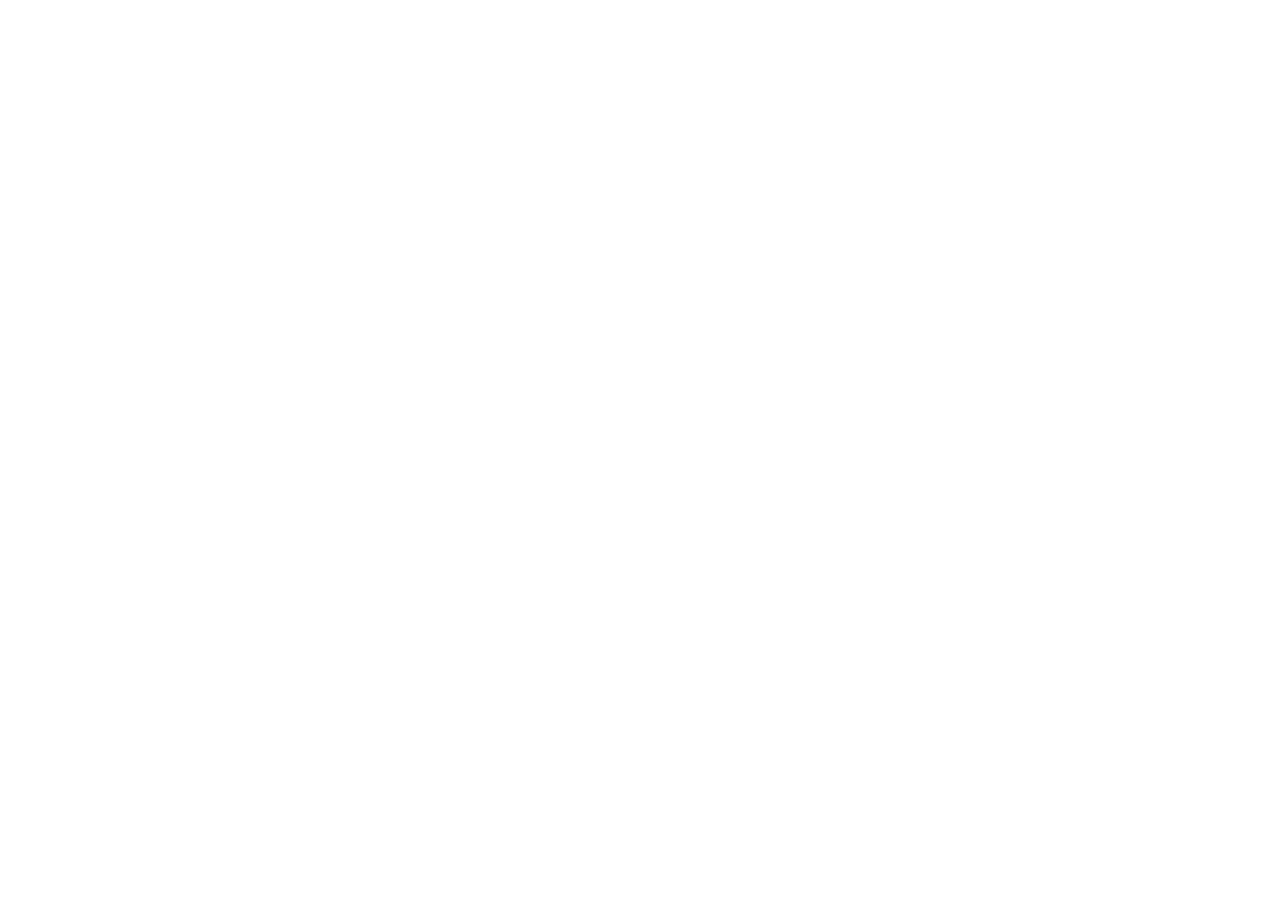
==== index.html @ 76477cdb "added basic project sturcture" ====
<!DOCTYPE html>
<html lang="en">

<head>

  <title>Projekt: Webbhistoria</title>

  <meta charset="utf-8">
  <meta http-equiv="X-UA-Compatible" content="IE=edge">
  <meta name="viewport" content="width=device-width, initial-scale=1">

  <link rel="stylesheet" href="/css/style.css">

</head>

<body>
  <script src="/js/app.js"></script>
</body>

</html>
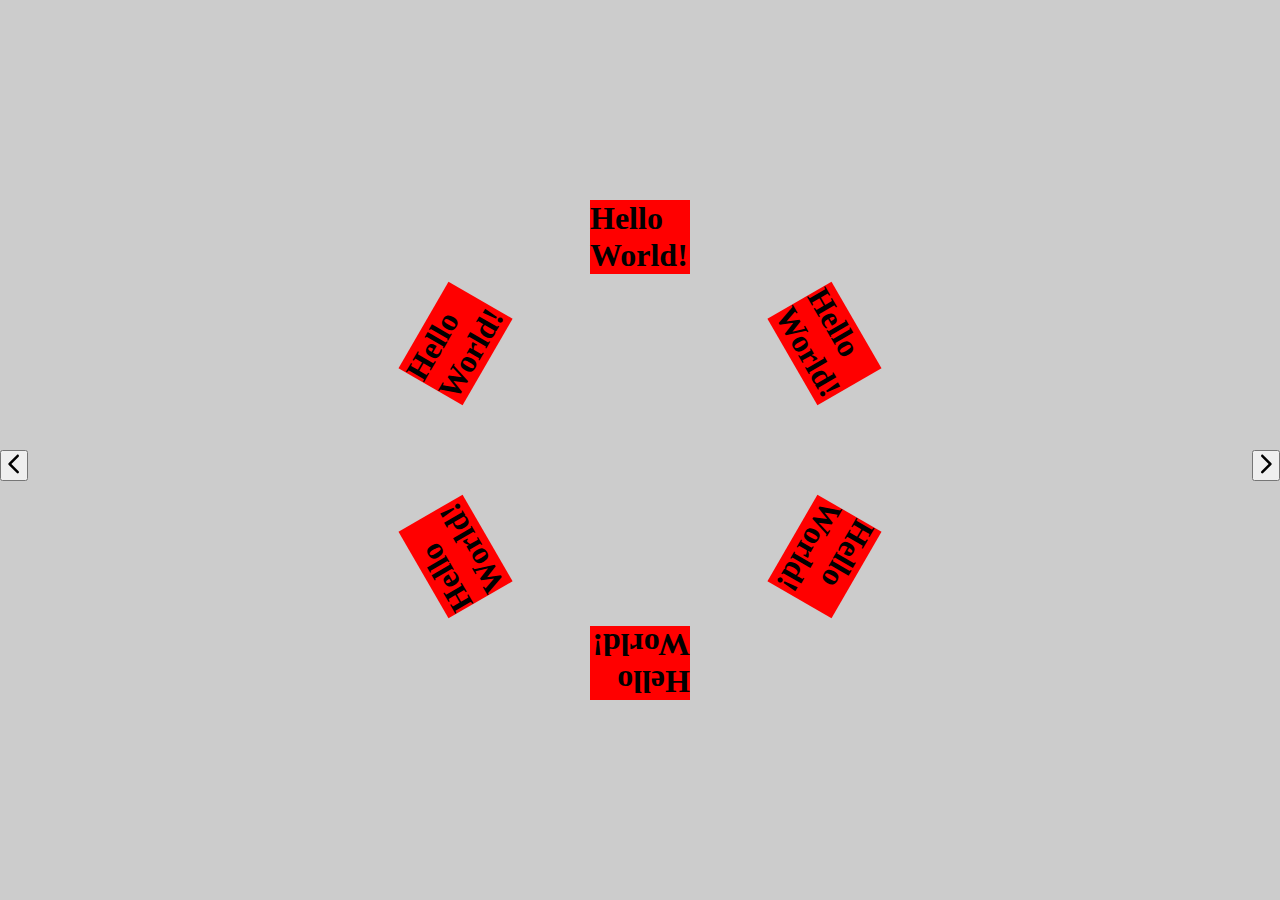
==== commit c8a29dea: "made idea reality, main site function done" ====
--- a/index.html
+++ b/index.html
@@ -14,7 +14,66 @@
 </head>
 
 <body>
+
+  <button id="button-forward" class="arrow">
+    <svg xmlns="http://www.w3.org/2000/svg" width="24" height="24" viewBox="0 0 24 24">
+      <path opacity=".87" fill="none" d="M24 24H0V0h24v24z" />
+      <path
+        d="M7.38 21.01c.49.49 1.28.49 1.77 0l8.31-8.31c.39-.39.39-1.02 0-1.41L9.15 2.98c-.49-.49-1.28-.49-1.77 0s-.49 1.28 0 1.77L14.62 12l-7.25 7.25c-.48.48-.48 1.28.01 1.76z" />
+    </svg>
+  </button>
+
+  <button id="button-backward" class="arrow">
+    <svg xmlns="http://www.w3.org/2000/svg" width="24" height="24" viewBox="0 0 24 24">
+      <path opacity=".87" fill="none" d="M0 0h24v24H0V0z" />
+      <path
+        d="M16.62 2.99c-.49-.49-1.28-.49-1.77 0L6.54 11.3c-.39.39-.39 1.02 0 1.41l8.31 8.31c.49.49 1.28.49 1.77 0s.49-1.28 0-1.77L9.38 12l7.25-7.25c.48-.48.48-1.28-.01-1.76z" />
+    </svg>
+  </button>
+
+  <div class="main">
+
+    <div class="section">
+      <div class="section__content">
+        <h1>Hello World!</h1>
+      </div>
+    </div>
+
+    <div class="section">
+      <div class="section__content">
+        <h1>Hello World!</h1>
+      </div>
+    </div>
+
+    <div class="section">
+      <div class="section__content">
+        <h1>Hello World!</h1>
+      </div>
+    </div>
+
+    <div class="section">
+      <div class="section__content">
+        <h1>Hello World!</h1>
+      </div>
+    </div>
+
+    <div class="section">
+      <div class="section__content">
+        <h1>Hello World!</h1>
+      </div>
+    </div>
+
+    <div class="section">
+      <div class="section__content">
+        <h1>Hello World!</h1>
+      </div>
+    </div>
+
+  </div>
+
+  <script src="/js/anime.min.js"></script>
   <script src="/js/app.js"></script>
+
 </body>
 
 </html>--- a/css/style.css
+++ b/css/style.css
@@ -0,0 +1,55 @@
+* {
+    margin: 0;
+    padding: 0;
+    box-sizing: border-box;
+}
+
+.main {
+    width: 100%;
+    height: 100vh;
+    
+    display: flex;
+    justify-content: center;
+    align-items: center;
+    
+    overflow: hidden;
+    position: relative;
+    background-color: #ccc;
+}
+
+.section {
+    width: 100px; 
+    height: 500px;
+    position: absolute;
+    transform-origin: center;
+}
+
+.section__content:nth-child(1) {
+    background-color: red;
+}
+.section__content:nth-child(2) {
+    background-color: green;
+}
+
+.section__content:nth-child(3) {
+    background-color: blue;
+}
+
+.section__content:nth-child(4) {
+    background-color: yellow;
+}
+
+
+.arrow {
+    position: fixed;
+    top: 50%;
+    z-index: 1500;
+}
+
+#button-forward {
+    right: 0;
+}
+
+#button-backward {
+    left: 0;
+}
